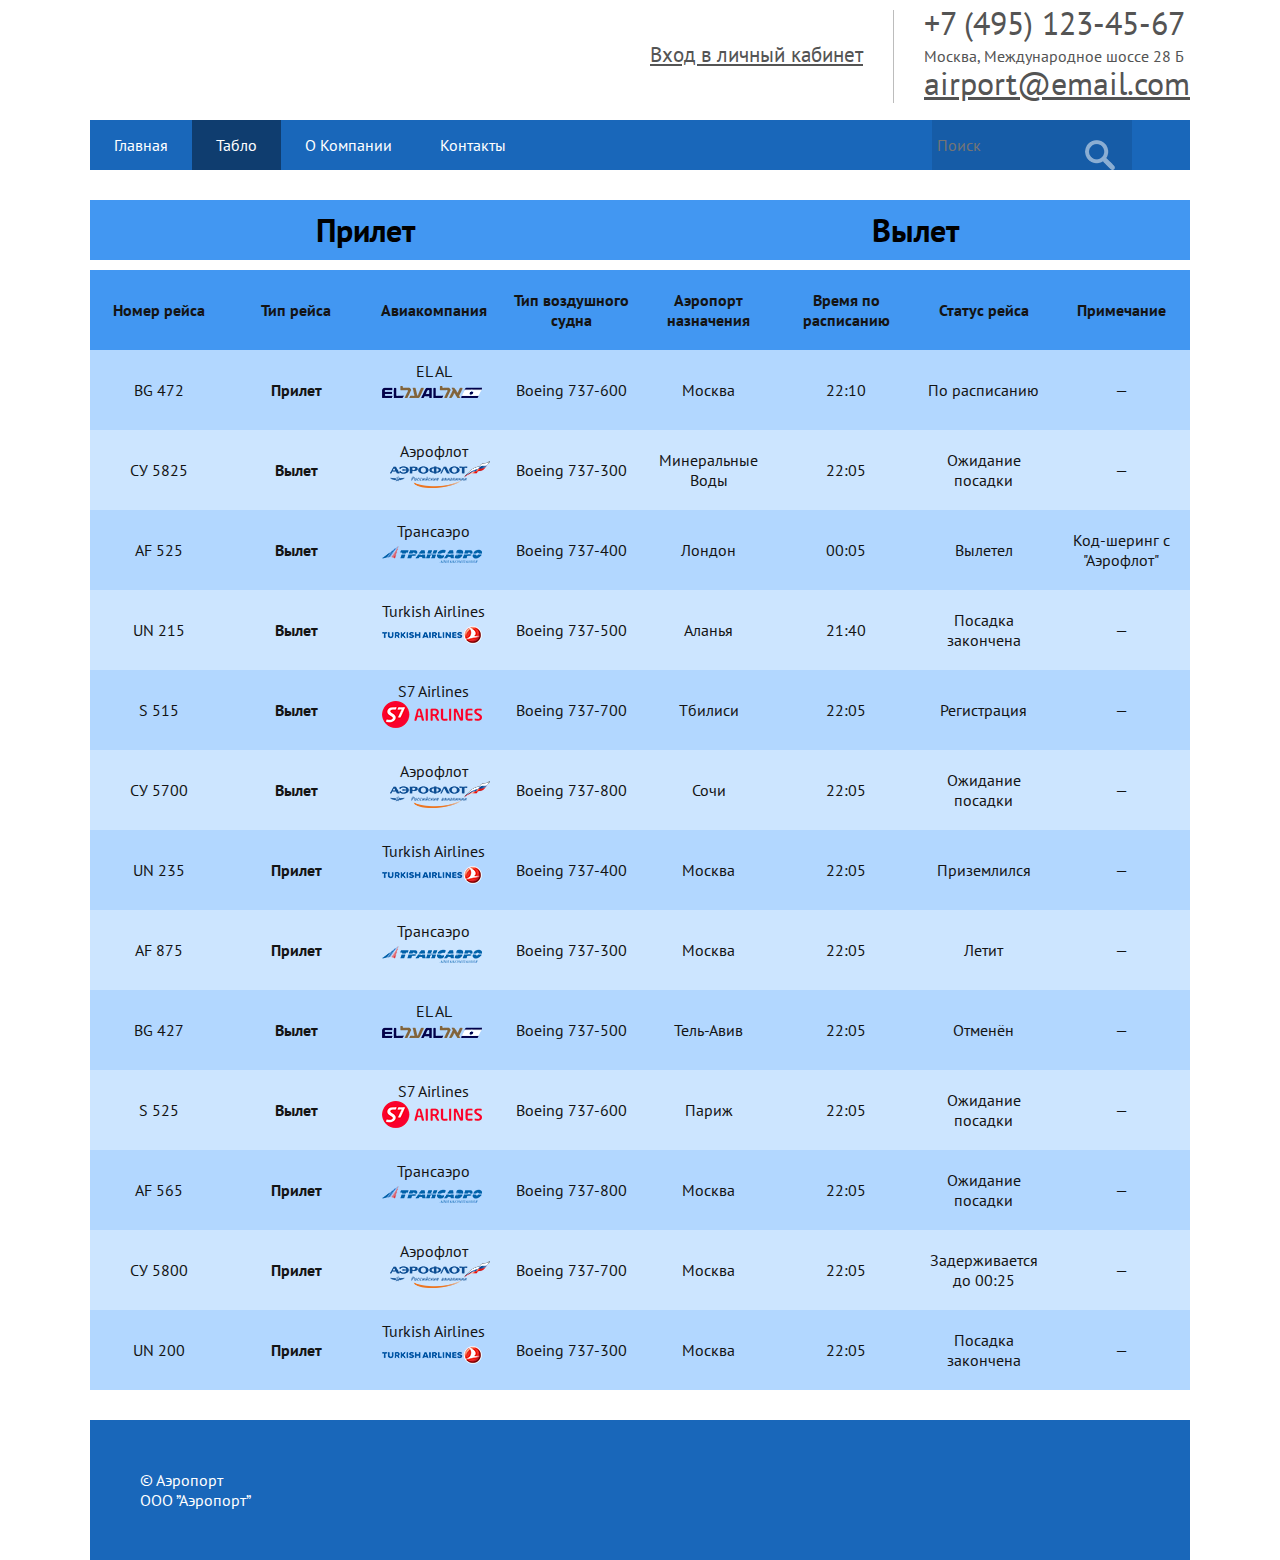
==== Задание 1/index.html @ e25b965f "SHRI" ====
<!DOCTYPE html>
<html lang="en">

<head>
    <meta charset="UTF-8">
    <link rel="stylesheet" href="https://necolas.github.io/normalize.css/3.0.2/normalize.css">
    <link rel="stylesheet" href="main.css">
    <link href='http://fonts.googleapis.com/css?family=PT+Sans' rel='stylesheet' type='text/css'>
    <title>Задание 1</title>
</head>

<body>
    <div id="wrap">
        <header>
            <div id="logo"></div>
            <div id="contacts">
                <a id="tel" href="tel: +74951234567">+7&nbsp;(495)&nbsp;123-45-67</a>
                <p id="adress">Москва, Международное шоссе 28 Б</p>
                <a id="email" href="mailt:airport@email.com">airport@email.com</a>
            </div>
            <a id="login" href="#">Вход в личный кабинет</a>
        </header>
        <div id="nav">
            <ul>
                <li><a href="#">Главная</a>
                </li>
                <li><a class='active' href="#">Табло</a>
                </li>
                <li><a href="#">О Компании</a>
                </li>
                <li><a href="#">Контакты</a>
                </li>
            </ul>
            <form action="#">
                <input type="search" name="search" placeholder="Поиск">
                <input type="submit" value> </form>
        </div>
        <input type="checkbox" name="types" id="type1">
        <label for="type1">Прилет</label>
        <input type="checkbox" name="types" id="type2">
        <label for="type2">Вылет</label>
        <table id='scoreboard'>
            <tr class="title">
                <th>Номер рейса</th>
                <th>Тип рейса</th>
                <th>Авиакомпания</th>
                <th>Тип воздушного судна</th>
                <th>Аэропорт назначения</th>
                <th>Время по расписанию</th>
                <th>Статус рейса</th>
                <th>Примечание</th>
            </tr>
            <tr>
                <th>Номер рейса</th>
                <th>Тип рейса</th>
                <th>Авиакомпания</th>
                <th>Тип воздушного судна</th>
                <th>Аэропорт назначения</th>
                <th>Время по расписанию</th>
                <th>Статус рейса</th>
                <th>Примечание</th>
            </tr>
            <tr>
                <td>BG 472</td>
                <td class="arrival"></td>
                <td class="el-al"></td>
                <td class="b737-600"></td>
                <td>Москва</td>
                <td>22:10</td>
                <td>По расписанию</td>
                <td>&mdash;</td>
            </tr>
            <tr>
                <td>СУ 5825</td>
                <td class="departure"></td>
                <td class="aeroflot"></td>
                <td class="b737-300"></td>
                <td>Минеральные Воды</td>
                <td>22:05</td>
                <td>Ожидание посадки</td>
                <td>&mdash;</td>
            </tr>
            <tr>
                <td>AF 525</td>
                <td class="departure"></td>
                <td class="transaero"></td>
                <td class="b737-400"></td>
                <td>Лондон</td>
                <td>00:05</td>
                <td>Вылетел</td>
                <td>Код-шеринг с "Аэрофлот"</td>
            </tr>
            <tr>
                <td>UN 215</td>
                <td class="departure"></td>
                <td class="tk"></td>
                <td class="b737-500"></td>
                <td>Аланья</td>
                <td>21:40</td>
                <td>Посадка закончена</td>
                <td>&mdash;</td>
            </tr>

            <tr>
                <td>S 515</td>
                <td class="departure"></td>
                <td class="s7"></td>
                <td class="b737-700"></td>
                <td>Тбилиси</td>
                <td>22:05</td>
                <td>Регистрация</td>
                <td>&mdash;</td>
            </tr>
            <tr>
                <td>СУ 5700</td>
                <td class="departure"></td>
                <td class="aeroflot"></td>
                <td class="b737-800"></td>
                <td>Сочи</td>
                <td>22:05</td>
                <td>Ожидание посадки</td>
                <td>&mdash;</td>
            </tr>
            <tr>
                <td>UN 235</td>
                <td class="arrival"></td>
                <td class="tk"></td>
                <td class="b737-400"></td>
                <td>Москва</td>
                <td>22:05</td>
                <td>Приземлился</td>
                <td>&mdash;</td>
            </tr>
            <tr>
                <td>AF 875</td>
                <td class="arrival"></td>
                <td class="transaero"></td>
                <td class="b737-300"></td>
                <td>Москва</td>
                <td>22:05</td>
                <td>Летит</td>
                <td>&mdash;</td>
            </tr>

            <tr>
                <td>BG 427</td>
                <td class="departure"></td>
                <td class="el-al"></td>
                <td class="b737-500"></td>
                <td>Тель-Авив</td>
                <td>22:05</td>
                <td>Отменён</td>
                <td>&mdash;</td>
            </tr>
            <tr>
                <td>S 525</td>
                <td class="departure"></td>
                <td class="s7"></td>
                <td class="b737-600"></td>
                <td>Париж</td>
                <td>22:05</td>
                <td>Ожидание посадки</td>
                <td>&mdash;</td>
            </tr>
            <tr>
                <td>AF 565</td>
                <td class="arrival"></td>
                <td class="transaero"></td>
                <td class="b737-800"></td>
                <td>Москва</td>
                <td>22:05</td>
                <td>Ожидание посадки</td>
                <td>&mdash;</td>
            </tr>
            <tr>
                <td>СУ 5800</td>
                <td class="arrival"></td>
                <td class="aeroflot"></td>
                <td class="b737-700"></td>
                <td>Москва</td>
                <td>22:05</td>
                <td>Задерживается до 00:25</td>
                <td>&mdash;</td>
            </tr>

            <tr>
                <td>UN 200</td>
                <td class="arrival"></td>
                <td class="tk"></td>
                <td class="b737-300"></td>
                <td>Москва</td>
                <td>22:05</td>
                <td>Посадка закончена</td>
                <td>&mdash;</td>
            </tr>

        </table>
        <table id="hint"></table>
        <footer>
            <p>&copy; Аэропорт</p>
            <p>ООО ”Аэропорт”</p>
        </footer>


    </div>
    <script src="http://code.jquery.com/jquery-1.11.3.min.js"></script>
    <script>
        //Реализация пункта
        //количество отображаемых данных по высоте больше ширины экрана, при прокрутке заголовок таблицы приклеивается к верхней части видимой области окна браузера;
        $(document).ready(function () {
            var x = $('#scoreboard tr:last-child').offset().top - 75;
            var $title = $(".title");
            $(window).scroll(function () {
                if ($(this).scrollTop() > $("#scoreboard").offset().top) {
                    $title.css('visibility', 'visible');
                } else {
                    $title.css('visibility', 'hidden');
                }
                if ($(this).scrollTop() > x) {
                    $title.css({
                        'top': x,
                        'position': 'absolute'
                    });
                } else {
                    $title.css({
                        'top': '0',
                        'position': 'fixed'
                    });
                }
            });

            //Реализация пункта
            //в дополнение к предыдущему пункту сделайте так, чтобы по клику на соответствующую строчку в выплывающем окне показывались все данные рейса;
            $("tr").click(function () {
                $("#hint").html($(this).html());
            });

            //Реализация пункта
            //два чекбокса над самим табло: прилёт и вылет, по нажатию показываются только соответствующие рейсы.
            $(function () {
                var departure = $('.departure').parent('tr');
                var arrival = $('.arrival').parent('tr');
                $("#type1").change(function () {
                    if ($("#type1").prop("checked", true)) {
                        $("#type2").prop("checked", false);
                        departure.detach();
                        arrival.appendTo('#scoreboard');
                    }
                    x = $('#scoreboard tr:last-child').offset().top - 75;
                });

                $("#type2").change(function () {
                    if ($("#type2").prop("checked", true)) {
                        $("#type1").prop("checked", false);
                        arrival.detach();
                        departure.appendTo('#scoreboard');
                    }
                    x = $('#scoreboard tr:last-child').offset().top - 75;
                });
            });
        });
    </script>
</body>

</html>
---- Задание 1/main.css ----
* {
    padding: 0;
    margin: 0;
}
body {
    background: #ffffff;
    font-family: 'PT Sans', sans-serif;
    color: #545454;
}
a {
    color: #545454;
    transition: color .3s ease-in-out;
    -webkit-transition: color .3s ease-in-out;
    -moz-transition: color .3s ease-in-out;
    -o-transition: color .3s ease-in-out;
}
a:hover {
    color: #1967ba;
}
header {
    margin: 10px 0 20px 0;
    height: 90px;
}
#login {
    display: inline;
    float: right;
    margin: 31px 0;
    margin-right: 30px;
    font-size: 1.3em;
}
#contacts {
    float: right;
    border-left: solid 1px #bcbcbc;
    padding-left: 30px;
    line-height: 27px;
}
#tel {
    text-decoration: none;
    font-size: 2.0em;
}
#adress {
    font-size: 1.0em;
}
#email {
    font-size: 2.0em;
}
#logo {
    float: left;
    background: url(/logo1.png) no-repeat;
    width: 111px;
    height: 90px;
}
table#scoreboard {
    color: #141414;
    border-spacing: 0;
    border-collapse: collapse;
    overflow: hidden;
    z-index: -2;
    width: 100%;
    transition: box-shadow .3s ease-in-out;
    -webkit-transition: -webkit-box-shadow .3s ease-in-out;
    -moz-transition: -moz-box-shadow .3s ease-in-out;
    -o-transition: -o-box-shadow .3s ease-in-out;
}
table#scoreboard:hover {
    box-shadow: 0 0 8px 0 rgba(0, 0, 0, 0.38);
    -webkit-box-shadow: 0 0 8px 0 rgba(0, 0, 0, 0.38);
    -moz-box-shadow: 0 0 8px 0 rgba(0, 0, 0, 0.38);
    -o-box-shadow: 0 0 8px 0 rgba(0, 0, 0, 0.38);
}
table#scoreboard td, table#scoreboard th {
    height: 60px;
    width: 12.5%;
    cursor: default;
    padding: 10px;
    position: relative;
    text-align: center;
}
table#scoreboard td:nth-of-type(2) {
    font-weight: bold;
}
table#scoreboard th {
    background: rgb(66, 151, 242);
}
table#scoreboard td, table#scoreboard tr, table#scoreboard th {
    transition: background .3s ease-in-out;
    -webkit-transition: background .3s ease-in-out;
    -moz-transition: background .3s ease-in-out;
    -o-transition: background .3s ease-in-out;
}
table#scoreboard tr {
    background: rgba(0, 124, 255, 0.2);
}
table#scoreboard tr:nth-of-type(odd) {
    background: rgba(0, 124, 255, 0.3);
}
table#scoreboard td:hover {
    background: rgb(0, 124, 255);
}
table#scoreboard td:hover::after {
    background-color: rgb(108, 179, 253);
    content: '';
    height: 10000px;
    left: 0;
    position: absolute;
    top: -5000px;
    width: 100%;
    z-index: -1;
}
table#scoreboard tr:hover {
    background-color: rgb(108, 179, 253);
}
#wrap {
    width: 1100px;
    margin: 0 auto;
}
#nav {
    background: #1967ba;
    height: 50px;
    margin-bottom: 30px;
}
#nav ul {
    float: left;
    list-style: none;
}
#nav ul li {
    float: left;
}
#nav ul li a {
    display: block;
    color: #fff;
    text-decoration: none;
    padding: 0 24px;
    line-height: 50px;
    transition: background .15s ease-in-out;
    -webkit-transition: background .15s ease-in-out;
    -moz-transition: background .15s ease-in-out;
    -o-transition: background .15s ease-in-out;
}
#nav ul li a:hover {
    background: rgba(0, 0, 0, 0.2);
}
#nav ul li a.active {
    background: rgba(0, 0, 0, 0.4);
}
.clearfix {
    clear: both;
}
form {
    float: right;
}
input[type=search] {
    background: rgba(0, 0, 0, 0.1);
    outline: none;
    border: none;
    width: 200px;
    margin-right: 24px;
    height: 50px;
    transition: all .3s ease-in-out;
    -webkit-transition: all .3s ease-in-out;
    -moz-transition: all .3s ease-in-out;
    -o-transition: all .3s ease-in-out;
    font-family: 'PT Sans', sans-serif;
    color: #ffffff;
    font-size: 1.0em;
    padding: 0 5px;
    -webkit-appearance: none;
    box-sizing: border-box;
    -moz-box-sizing: border-box;
}
input[type=search]:focus {
    background: rgba(0, 0, 0, 0.2);
    width: 400px;
    outline: none;
}
input[type="search"]::-webkit-search-cancel-button {
    -webkit-appearance: none;
}
input[type=submit] {
    outline: none;
    border: none;
    position: relative;
    top: 8px;
    right: 75px;
    width: 30px;
    height: 30px;
    background: url(search1.png) no-repeat;
    opacity: 0.5;
    transition: opacity .3s ease-in-out;
    -webkit-transition: opacity .3s ease-in-out;
    -moz-transition: opacity .3s ease-in-out;
    -o-transition: opacity .3s ease-in-out;
}
input[type=submit]:hover {
    opacity: 0.8;
}
footer {
    color: #fff;
    background: #1967ba;
    margin-top: 30px;
    padding: 50px;
}
td:nth-of-type(3) img {
    width: 100px;
    float: right;
}
.aeroflot::before {
    content: "Аэрофлот";
    background: url(logos/aeroflot.png) 25px 20px no-repeat;
    width: 100%;
    height: 100%;
    top: 11px;
    left: 0;
    position: absolute;
}
.transaero::before {
    content: "Трансаэро";
    background: url(logos/transaero.png) 17px 25px no-repeat;
    width: 100%;
    height: 100%;
    top: 11px;
    left: 0;
    position: absolute;
}
.tk::before {
    content: "Turkish Airlines";
    background: url(logos/TK_Airline.png) 17px 25px no-repeat;
    width: 100%;
    height: 100%;
    top: 11px;
    left: 0;
    position: absolute;
}
.el-al::before {
    content: "EL AL";
    background: url(logos/El_Al_Logo.png) 17px 25px no-repeat;
    width: 100%;
    height: 100%;
    top: 11px;
    left: 0;
    position: absolute;
}
.s7::before {
    content: "S7 Airlines";
    background: url(logos/s7-airlines.png) 17px 20px no-repeat;
    width: 100%;
    height: 100%;
    top: 11px;
    left: 0;
    position: absolute;
}
.departure::before {
    content: 'Вылет';
}
.arrival::before {
    content: 'Прилет';
}
.b737-300::before {
    content: 'Boeing 737-300';
}
.b737-400::before {
    content: 'Boeing 737-400';
}
.b737-500::before {
    content: 'Boeing 737-500';
}
.b737-600::before {
    content: 'Boeing 737-600';
}
.b737-700::before {
    content: 'Boeing 737-700';
}
.b737-800::before {
    content: 'Boeing 737-800';
}
.title {
    position: fixed;
    top: 0;
    width: 1100px;
    z-index: 10;
    visibility: hidden;
}
table#hint {
    background: rgba(0, 0, 0, 0.8);
    position: fixed;
    width: 130px;
    border-radius: 10px;
    -webkit-border-radius: 10px;
    -moz-border-radius: 10px;
    -o-border-radius: 10px;
    visibility: hidden;
    top: 120px;
    right: 0;
    transition: background .3s ease-in-out;
    -webkit-transition: background .3s ease-in-out;
    -moz-transition: background .3s ease-in-out;
    -o-transition: background .3s ease-in-out;
}
table#hint:hover {
    background: rgba(0, 0, 0, 0.9);
}
table#hint td {
    display: block;
    color: #fff;
    height: 45px;
    width: 100px;
    cursor: default;
    padding: 10px;
    position: relative;
    text-align: center;
}
/**** MEDIA ****/

@media screen and (max-width: 900px) {
    table#hint {
        visibility: visible;
    }
    table#scoreboard .aeroflot::before {
        content: "";
    }
    table#scoreboard .transaero::before {
        content: "";
    }
    table#scoreboard .tk::before {
        content: " ";
    }
    table#scoreboard .el-al::before {
        content: " ";
    }
    table#scoreboard .s7::before {
        content: " ";
    }
}
@media screen and (max-width: 800px) {
    table#scoreboard .b737-300::before {
        content: 'B737-300';
    }
    table#scoreboard .b737-400::before {
        content: 'B737-400';
    }
    table#scoreboard .b737-500::before {
        content: 'B737-500';
    }
    table#scoreboard .b737-600::before {
        content: 'B737-600';
    }
    table#scoreboard .b737-700::before {
        content: 'B737-700';
    }
    table#scoreboard .b737-800::before {
        content: 'B737-800';
    }
}
.prim {
    height: 60px;
}
input[type=checkbox] {
    display: none;
}
input[type="checkbox"] + label {
    display: block;
    width: 550px;
    line-height: 60px;
    background: black;
    float: left;
    background: rgb(66, 151, 242);
    color: black;
    font-weight: bold;
    text-align: center;
    font-size: 2em;
    cursor: pointer;
    margin-bottom: 10px;
}
input[type="checkbox"]:checked + label {
    background: #175da8;
}
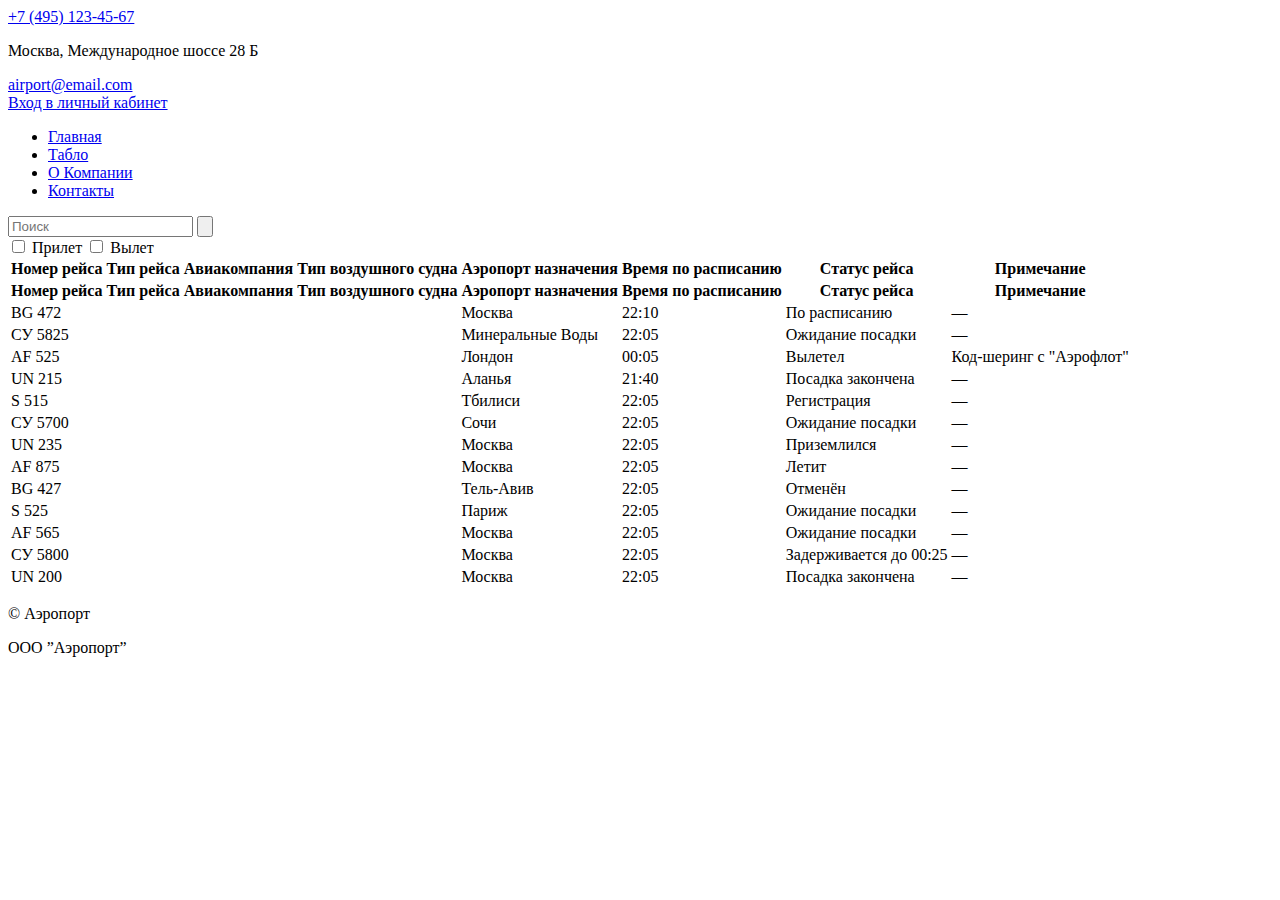
==== commit 6a26583f: "1" ====
--- a/Задание 1/index.html
+++ b/Задание 1/index.html
@@ -3,7 +3,6 @@
 
 <head>
     <meta charset="UTF-8">
-    <link rel="stylesheet" href="https://necolas.github.io/normalize.css/3.0.2/normalize.css">
     <link rel="stylesheet" href="main.css">
     <link href='http://fonts.googleapis.com/css?family=PT+Sans' rel='stylesheet' type='text/css'>
     <title>Задание 1</title>
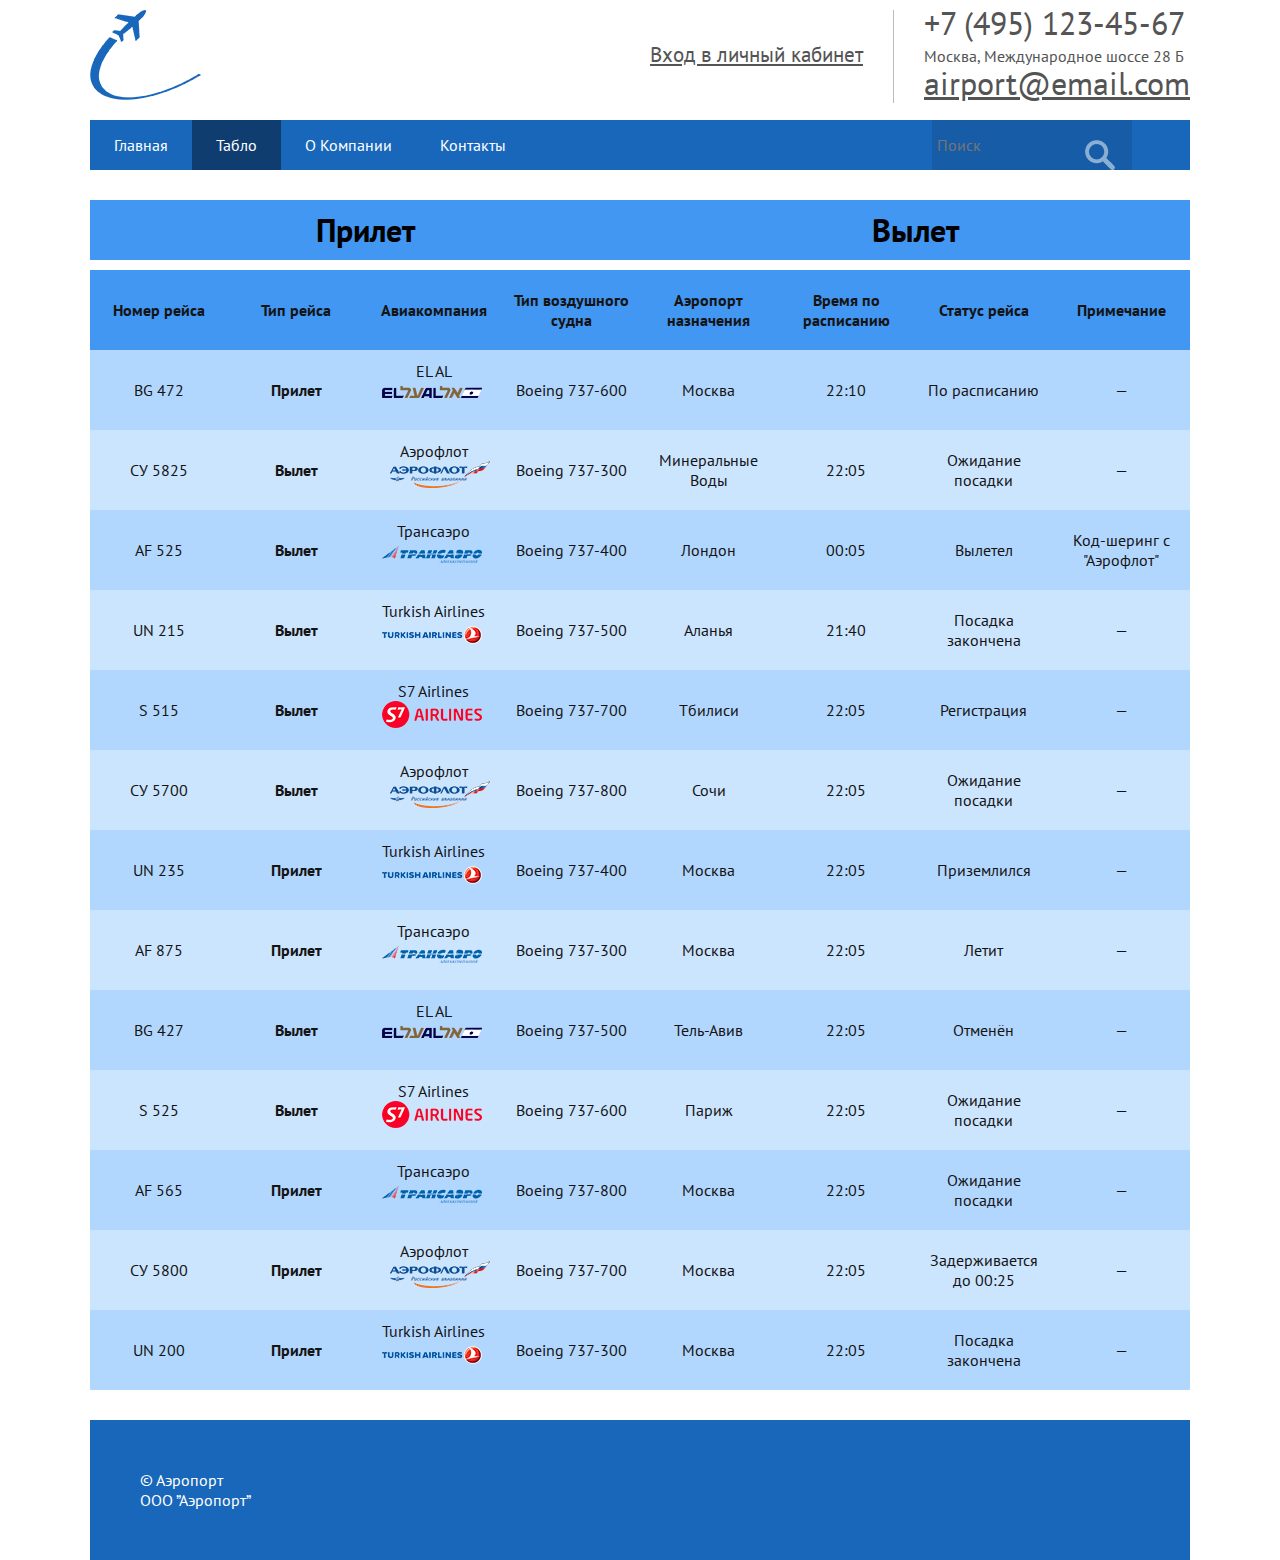
==== commit befb53bc: "SHRI" ====
--- a/Задание 1/index.html
+++ b/Задание 1/index.html
@@ -5,203 +5,6 @@
     <meta charset="UTF-8">
     <link rel="stylesheet" href="main.css">
     <link href='http://fonts.googleapis.com/css?family=PT+Sans' rel='stylesheet' type='text/css'>
-    <title>Задание 1</title>
-</head>
-
-<body>
-    <div id="wrap">
-        <header>
-            <div id="logo"></div>
-            <div id="contacts">
-                <a id="tel" href="tel: +74951234567">+7&nbsp;(495)&nbsp;123-45-67</a>
-                <p id="adress">Москва, Международное шоссе 28 Б</p>
-                <a id="email" href="mailt:airport@email.com">airport@email.com</a>
-            </div>
-            <a id="login" href="#">Вход в личный кабинет</a>
-        </header>
-        <div id="nav">
-            <ul>
-                <li><a href="#">Главная</a>
-                </li>
-                <li><a class='active' href="#">Табло</a>
-                </li>
-                <li><a href="#">О Компании</a>
-                </li>
-                <li><a href="#">Контакты</a>
-                </li>
-            </ul>
-            <form action="#">
-                <input type="search" name="search" placeholder="Поиск">
-                <input type="submit" value> </form>
-        </div>
-        <input type="checkbox" name="types" id="type1">
-        <label for="type1">Прилет</label>
-        <input type="checkbox" name="types" id="type2">
-        <label for="type2">Вылет</label>
-        <table id='scoreboard'>
-            <tr class="title">
-                <th>Номер рейса</th>
-                <th>Тип рейса</th>
-                <th>Авиакомпания</th>
-                <th>Тип воздушного судна</th>
-                <th>Аэропорт назначения</th>
-                <th>Время по расписанию</th>
-                <th>Статус рейса</th>
-                <th>Примечание</th>
-            </tr>
-            <tr>
-                <th>Номер рейса</th>
-                <th>Тип рейса</th>
-                <th>Авиакомпания</th>
-                <th>Тип воздушного судна</th>
-                <th>Аэропорт назначения</th>
-                <th>Время по расписанию</th>
-                <th>Статус рейса</th>
-                <th>Примечание</th>
-            </tr>
-            <tr>
-                <td>BG 472</td>
-                <td class="arrival"></td>
-                <td class="el-al"></td>
-                <td class="b737-600"></td>
-                <td>Москва</td>
-                <td>22:10</td>
-                <td>По расписанию</td>
-                <td>&mdash;</td>
-            </tr>
-            <tr>
-                <td>СУ 5825</td>
-                <td class="departure"></td>
-                <td class="aeroflot"></td>
-                <td class="b737-300"></td>
-                <td>Минеральные Воды</td>
-                <td>22:05</td>
-                <td>Ожидание посадки</td>
-                <td>&mdash;</td>
-            </tr>
-            <tr>
-                <td>AF 525</td>
-                <td class="departure"></td>
-                <td class="transaero"></td>
-                <td class="b737-400"></td>
-                <td>Лондон</td>
-                <td>00:05</td>
-                <td>Вылетел</td>
-                <td>Код-шеринг с "Аэрофлот"</td>
-            </tr>
-            <tr>
-                <td>UN 215</td>
-                <td class="departure"></td>
-                <td class="tk"></td>
-                <td class="b737-500"></td>
-                <td>Аланья</td>
-                <td>21:40</td>
-                <td>Посадка закончена</td>
-                <td>&mdash;</td>
-            </tr>
-
-            <tr>
-                <td>S 515</td>
-                <td class="departure"></td>
-                <td class="s7"></td>
-                <td class="b737-700"></td>
-                <td>Тбилиси</td>
-                <td>22:05</td>
-                <td>Регистрация</td>
-                <td>&mdash;</td>
-            </tr>
-            <tr>
-                <td>СУ 5700</td>
-                <td class="departure"></td>
-                <td class="aeroflot"></td>
-                <td class="b737-800"></td>
-                <td>Сочи</td>
-                <td>22:05</td>
-                <td>Ожидание посадки</td>
-                <td>&mdash;</td>
-            </tr>
-            <tr>
-                <td>UN 235</td>
-                <td class="arrival"></td>
-                <td class="tk"></td>
-                <td class="b737-400"></td>
-                <td>Москва</td>
-                <td>22:05</td>
-                <td>Приземлился</td>
-                <td>&mdash;</td>
-            </tr>
-            <tr>
-                <td>AF 875</td>
-                <td class="arrival"></td>
-                <td class="transaero"></td>
-                <td class="b737-300"></td>
-                <td>Москва</td>
-                <td>22:05</td>
-                <td>Летит</td>
-                <td>&mdash;</td>
-            </tr>
-
-            <tr>
-                <td>BG 427</td>
-                <td class="departure"></td>
-                <td class="el-al"></td>
-                <td class="b737-500"></td>
-                <td>Тель-Авив</td>
-                <td>22:05</td>
-                <td>Отменён</td>
-                <td>&mdash;</td>
-            </tr>
-            <tr>
-                <td>S 525</td>
-                <td class="departure"></td>
-                <td class="s7"></td>
-                <td class="b737-600"></td>
-                <td>Париж</td>
-                <td>22:05</td>
-                <td>Ожидание посадки</td>
-                <td>&mdash;</td>
-            </tr>
-            <tr>
-                <td>AF 565</td>
-                <td class="arrival"></td>
-                <td class="transaero"></td>
-                <td class="b737-800"></td>
-                <td>Москва</td>
-                <td>22:05</td>
-                <td>Ожидание посадки</td>
-                <td>&mdash;</td>
-            </tr>
-            <tr>
-                <td>СУ 5800</td>
-                <td class="arrival"></td>
-                <td class="aeroflot"></td>
-                <td class="b737-700"></td>
-                <td>Москва</td>
-                <td>22:05</td>
-                <td>Задерживается до 00:25</td>
-                <td>&mdash;</td>
-            </tr>
-
-            <tr>
-                <td>UN 200</td>
-                <td class="arrival"></td>
-                <td class="tk"></td>
-                <td class="b737-300"></td>
-                <td>Москва</td>
-                <td>22:05</td>
-                <td>Посадка закончена</td>
-                <td>&mdash;</td>
-            </tr>
-
-        </table>
-        <table id="hint"></table>
-        <footer>
-            <p>&copy; Аэропорт</p>
-            <p>ООО ”Аэропорт”</p>
-        </footer>
-
-
-    </div>
     <script src="http://code.jquery.com/jquery-1.11.3.min.js"></script>
     <script>
         //Реализация пункта
@@ -259,6 +62,204 @@
             });
         });
     </script>
+    <title>Задание 1</title>
+</head>
+
+<body>
+    <div id="wrap">
+        <header>
+            <div id="logo"></div>
+            <div id="contacts">
+                <a id="tel" href="tel: +74951234567">+7&nbsp;(495)&nbsp;123-45-67</a>
+                <p id="adress">Москва, Международное шоссе 28 Б</p>
+                <a id="email" href="mailt:airport@email.com">airport@email.com</a>
+            </div>
+            <a id="login" href="#">Вход в личный кабинет</a>
+        </header>
+        <div id="nav">
+            <ul>
+                <li><a href="#">Главная</a>
+                </li>
+                <li><a class='active' href="#">Табло</a>
+                </li>
+                <li><a href="#">О Компании</a>
+                </li>
+                <li><a href="#">Контакты</a>
+                </li>
+            </ul>
+            <form action="#">
+                <input type="search" name="search" placeholder="Поиск">
+                <input type="submit" value> </form>
+        </div>
+        <input type="checkbox" name="types" id="type1">
+        <label for="type1">Прилет</label>
+        <input type="checkbox" name="types" id="type2">
+        <label for="type2">Вылет</label>
+        <table id='scoreboard'>
+            <tr class="title">
+                <th>Номер рейса</th>
+                <th>Тип рейса</th>
+                <th>Авиакомпания</th>
+                <th>Тип воздушного судна</th>
+                <th>Аэропорт назначения</th>
+                <th>Время по расписанию</th>
+                <th>Статус рейса</th>
+                <th>Примечание</th>
+            </tr>
+            <tr>
+                <th>Номер рейса</th>
+                <th>Тип рейса</th>
+                <th>Авиакомпания</th>
+                <th>Тип воздушного судна</th>
+                <th>Аэропорт назначения</th>
+                <th>Время по расписанию</th>
+                <th>Статус рейса</th>
+                <th>Примечание</th>
+            </tr>
+            <tr>
+                <td>BG 472</td>
+                <td class="arrival"></td>
+                <td class="el-al"></td>
+                <td class="b737-600"></td>
+                <td>Москва</td>
+                <td>22:10</td>
+                <td>По расписанию</td>
+                <td>&mdash;</td>
+            </tr>
+            <tr>
+                <td>СУ 5825</td>
+                <td class="departure"></td>
+                <td class="aeroflot"></td>
+                <td class="b737-300"></td>
+                <td>Минеральные Воды</td>
+                <td>22:05</td>
+                <td>Ожидание посадки</td>
+                <td>&mdash;</td>
+            </tr>
+            <tr>
+                <td>AF 525</td>
+                <td class="departure"></td>
+                <td class="transaero"></td>
+                <td class="b737-400"></td>
+                <td>Лондон</td>
+                <td>00:05</td>
+                <td>Вылетел</td>
+                <td>Код-шеринг с "Аэрофлот"</td>
+            </tr>
+            <tr>
+                <td>UN 215</td>
+                <td class="departure"></td>
+                <td class="tk"></td>
+                <td class="b737-500"></td>
+                <td>Аланья</td>
+                <td>21:40</td>
+                <td>Посадка закончена</td>
+                <td>&mdash;</td>
+            </tr>
+
+            <tr>
+                <td>S 515</td>
+                <td class="departure"></td>
+                <td class="s7"></td>
+                <td class="b737-700"></td>
+                <td>Тбилиси</td>
+                <td>22:05</td>
+                <td>Регистрация</td>
+                <td>&mdash;</td>
+            </tr>
+            <tr>
+                <td>СУ 5700</td>
+                <td class="departure"></td>
+                <td class="aeroflot"></td>
+                <td class="b737-800"></td>
+                <td>Сочи</td>
+                <td>22:05</td>
+                <td>Ожидание посадки</td>
+                <td>&mdash;</td>
+            </tr>
+            <tr>
+                <td>UN 235</td>
+                <td class="arrival"></td>
+                <td class="tk"></td>
+                <td class="b737-400"></td>
+                <td>Москва</td>
+                <td>22:05</td>
+                <td>Приземлился</td>
+                <td>&mdash;</td>
+            </tr>
+            <tr>
+                <td>AF 875</td>
+                <td class="arrival"></td>
+                <td class="transaero"></td>
+                <td class="b737-300"></td>
+                <td>Москва</td>
+                <td>22:05</td>
+                <td>Летит</td>
+                <td>&mdash;</td>
+            </tr>
+
+            <tr>
+                <td>BG 427</td>
+                <td class="departure"></td>
+                <td class="el-al"></td>
+                <td class="b737-500"></td>
+                <td>Тель-Авив</td>
+                <td>22:05</td>
+                <td>Отменён</td>
+                <td>&mdash;</td>
+            </tr>
+            <tr>
+                <td>S 525</td>
+                <td class="departure"></td>
+                <td class="s7"></td>
+                <td class="b737-600"></td>
+                <td>Париж</td>
+                <td>22:05</td>
+                <td>Ожидание посадки</td>
+                <td>&mdash;</td>
+            </tr>
+            <tr>
+                <td>AF 565</td>
+                <td class="arrival"></td>
+                <td class="transaero"></td>
+                <td class="b737-800"></td>
+                <td>Москва</td>
+                <td>22:05</td>
+                <td>Ожидание посадки</td>
+                <td>&mdash;</td>
+            </tr>
+            <tr>
+                <td>СУ 5800</td>
+                <td class="arrival"></td>
+                <td class="aeroflot"></td>
+                <td class="b737-700"></td>
+                <td>Москва</td>
+                <td>22:05</td>
+                <td>Задерживается до 00:25</td>
+                <td>&mdash;</td>
+            </tr>
+
+            <tr>
+                <td>UN 200</td>
+                <td class="arrival"></td>
+                <td class="tk"></td>
+                <td class="b737-300"></td>
+                <td>Москва</td>
+                <td>22:05</td>
+                <td>Посадка закончена</td>
+                <td>&mdash;</td>
+            </tr>
+
+        </table>
+        <table id="hint"></table>
+        <footer>
+            <p>&copy; Аэропорт</p>
+            <p>ООО ”Аэропорт”</p>
+        </footer>
+
+
+    </div>
+
 </body>
 
 </html>--- a/Задание 1/main.css
+++ b/Задание 1/main.css
@@ -0,0 +1,440 @@
+* {
+    padding: 0;
+    margin: 0;
+}
+
+body {
+    background: #ffffff;
+    font-family: 'PT Sans', sans-serif;
+    color: #545454;
+}
+
+a {
+    color: #545454;
+    transition: color .3s ease-in-out;
+    -webkit-transition: color .3s ease-in-out;
+    -moz-transition: color .3s ease-in-out;
+    -o-transition: color .3s ease-in-out;
+}
+
+a:hover {
+    color: #1967ba;
+}
+
+header {
+    margin: 10px 0 20px 0;
+    height: 90px;
+}
+
+#login {
+    display: inline;
+    float: right;
+    margin: 31px 0;
+    margin-right: 30px;
+    font-size: 1.3em;
+}
+
+#contacts {
+    float: right;
+    border-left: solid 1px #bcbcbc;
+    padding-left: 30px;
+    line-height: 27px;
+}
+
+#tel {
+    text-decoration: none;
+    font-size: 2.0em;
+}
+
+#adress {
+    font-size: 1.0em;
+}
+
+#email {
+    font-size: 2.0em;
+}
+
+#logo {
+    float: left;
+    background: url(img/logo1.png) no-repeat;
+    width: 111px;
+    height: 90px;
+}
+
+table#scoreboard {
+    color: #141414;
+    border-spacing: 0;
+    border-collapse: collapse;
+    overflow: hidden;
+    z-index: -2;
+    width: 100%;
+    transition: box-shadow .3s ease-in-out;
+    -webkit-transition: -webkit-box-shadow .3s ease-in-out;
+    -moz-transition: -moz-box-shadow .3s ease-in-out;
+    -o-transition: -o-box-shadow .3s ease-in-out;
+}
+
+table#scoreboard:hover {
+    box-shadow: 0 0 8px 0 rgba(0, 0, 0, 0.38);
+    -webkit-box-shadow: 0 0 8px 0 rgba(0, 0, 0, 0.38);
+    -moz-box-shadow: 0 0 8px 0 rgba(0, 0, 0, 0.38);
+    -o-box-shadow: 0 0 8px 0 rgba(0, 0, 0, 0.38);
+}
+
+table#scoreboard td,
+table#scoreboard th {
+    height: 60px;
+    width: 12.5%;
+    cursor: default;
+    padding: 10px;
+    position: relative;
+    text-align: center;
+}
+
+table#scoreboard td:nth-of-type(2) {
+    font-weight: bold;
+}
+
+table#scoreboard th {
+    background: rgb(66, 151, 242);
+}
+
+table#scoreboard td,
+table#scoreboard tr,
+table#scoreboard th {
+    transition: background .3s ease-in-out;
+    -webkit-transition: background .3s ease-in-out;
+    -moz-transition: background .3s ease-in-out;
+    -o-transition: background .3s ease-in-out;
+}
+
+table#scoreboard tr {
+    background: rgba(0, 124, 255, 0.2);
+}
+
+table#scoreboard tr:nth-of-type(odd) {
+    background: rgba(0, 124, 255, 0.3);
+}
+
+table#scoreboard td:hover {
+    background: rgb(0, 124, 255);
+}
+
+table#scoreboard td:hover::after {
+    background-color: rgb(108, 179, 253);
+    content: '';
+    height: 10000px;
+    left: 0;
+    position: absolute;
+    top: -5000px;
+    width: 100%;
+    z-index: -1;
+}
+
+table#scoreboard tr:hover {
+    background-color: rgb(108, 179, 253);
+}
+
+#wrap {
+    width: 1100px;
+    margin: 0 auto;
+}
+
+#nav {
+    background: #1967ba;
+    height: 50px;
+    margin-bottom: 30px;
+}
+
+#nav ul {
+    float: left;
+    list-style: none;
+}
+
+#nav ul li {
+    float: left;
+}
+
+#nav ul li a {
+    display: block;
+    color: #fff;
+    text-decoration: none;
+    padding: 0 24px;
+    line-height: 50px;
+    transition: background .15s ease-in-out;
+    -webkit-transition: background .15s ease-in-out;
+    -moz-transition: background .15s ease-in-out;
+    -o-transition: background .15s ease-in-out;
+}
+
+#nav ul li a:hover {
+    background: rgba(0, 0, 0, 0.2);
+}
+
+#nav ul li a.active {
+    background: rgba(0, 0, 0, 0.4);
+}
+
+.clearfix {
+    clear: both;
+}
+
+form {
+    float: right;
+}
+
+input[type=search] {
+    background: rgba(0, 0, 0, 0.1);
+    outline: none;
+    border: none;
+    width: 200px;
+    margin-right: 24px;
+    height: 50px;
+    transition: all .3s ease-in-out;
+    -webkit-transition: all .3s ease-in-out;
+    -moz-transition: all .3s ease-in-out;
+    -o-transition: all .3s ease-in-out;
+    font-family: 'PT Sans', sans-serif;
+    color: #ffffff;
+    font-size: 1.0em;
+    padding: 0 5px;
+    -webkit-appearance: none;
+    box-sizing: border-box;
+    -moz-box-sizing: border-box;
+}
+
+input[type=search]:focus {
+    background: rgba(0, 0, 0, 0.2);
+    width: 400px;
+    outline: none;
+}
+
+input[type="search"]::-webkit-search-cancel-button {
+    -webkit-appearance: none;
+}
+
+input[type=submit] {
+    outline: none;
+    border: none;
+    position: relative;
+    top: 8px;
+    right: 75px;
+    width: 30px;
+    height: 30px;
+    background: url(img/search1.png) no-repeat;
+    opacity: 0.5;
+    transition: opacity .3s ease-in-out;
+    -webkit-transition: opacity .3s ease-in-out;
+    -moz-transition: opacity .3s ease-in-out;
+    -o-transition: opacity .3s ease-in-out;
+}
+
+input[type=submit]:hover {
+    opacity: 0.8;
+}
+
+footer {
+    color: #fff;
+    background: #1967ba;
+    margin-top: 30px;
+    padding: 50px;
+}
+
+td:nth-of-type(3) img {
+    width: 100px;
+    float: right;
+}
+
+.aeroflot::before {
+    content: "Аэрофлот";
+    background: url(img/logos/aeroflot.png) 25px 20px no-repeat;
+    width: 100%;
+    height: 100%;
+    top: 11px;
+    left: 0;
+    position: absolute;
+}
+
+.transaero::before {
+    content: "Трансаэро";
+    background: url(img/logos/transaero.png) 17px 25px no-repeat;
+    width: 100%;
+    height: 100%;
+    top: 11px;
+    left: 0;
+    position: absolute;
+}
+
+.tk::before {
+    content: "Turkish Airlines";
+    background: url(img/logos/TK_Airline.png) 17px 25px no-repeat;
+    width: 100%;
+    height: 100%;
+    top: 11px;
+    left: 0;
+    position: absolute;
+}
+
+.el-al::before {
+    content: "EL AL";
+    background: url(img/logos/El_Al_Logo.png) 17px 25px no-repeat;
+    width: 100%;
+    height: 100%;
+    top: 11px;
+    left: 0;
+    position: absolute;
+}
+
+.s7::before {
+    content: "S7 Airlines";
+    background: url(img/logos/s7-airlines.png) 17px 20px no-repeat;
+    width: 100%;
+    height: 100%;
+    top: 11px;
+    left: 0;
+    position: absolute;
+}
+
+.departure::before {
+    content: 'Вылет';
+}
+
+.arrival::before {
+    content: 'Прилет';
+}
+
+.b737-300::before {
+    content: 'Boeing 737-300';
+}
+
+.b737-400::before {
+    content: 'Boeing 737-400';
+}
+
+.b737-500::before {
+    content: 'Boeing 737-500';
+}
+
+.b737-600::before {
+    content: 'Boeing 737-600';
+}
+
+.b737-700::before {
+    content: 'Boeing 737-700';
+}
+
+.b737-800::before {
+    content: 'Boeing 737-800';
+}
+
+.title {
+    position: fixed;
+    top: 0;
+    width: 1100px;
+    z-index: 10;
+    visibility: hidden;
+}
+
+table#hint {
+    background: rgba(0, 0, 0, 0.8);
+    position: fixed;
+    width: 130px;
+    border-radius: 10px;
+    -webkit-border-radius: 10px;
+    -moz-border-radius: 10px;
+    -o-border-radius: 10px;
+    visibility: hidden;
+    top: 120px;
+    right: 0;
+    transition: background .3s ease-in-out;
+    -webkit-transition: background .3s ease-in-out;
+    -moz-transition: background .3s ease-in-out;
+    -o-transition: background .3s ease-in-out;
+}
+
+table#hint:hover {
+    background: rgba(0, 0, 0, 0.9);
+}
+
+table#hint td {
+    display: block;
+    color: #fff;
+    height: 45px;
+    width: 100px;
+    cursor: default;
+    padding: 10px;
+    position: relative;
+    text-align: center;
+}
+
+
+/**** MEDIA ****/
+
+@media screen and (max-width: 900px) {
+    table#hint {
+        visibility: visible;
+    }
+    table#scoreboard .aeroflot::before {
+        content: "";
+    }
+    table#scoreboard .transaero::before {
+        content: "";
+    }
+    table#scoreboard .tk::before {
+        content: " ";
+    }
+    table#scoreboard .el-al::before {
+        content: " ";
+    }
+    table#scoreboard .s7::before {
+        content: " ";
+    }
+}
+
+@media screen and (max-width: 800px) {
+    table#scoreboard .b737-300::before {
+        content: 'B737-300';
+    }
+    table#scoreboard .b737-400::before {
+        content: 'B737-400';
+    }
+    table#scoreboard .b737-500::before {
+        content: 'B737-500';
+    }
+    table#scoreboard .b737-600::before {
+        content: 'B737-600';
+    }
+    table#scoreboard .b737-700::before {
+        content: 'B737-700';
+    }
+    table#scoreboard .b737-800::before {
+        content: 'B737-800';
+    }
+}
+
+.prim {
+    height: 60px;
+}
+
+input[type=checkbox] {
+    display: none;
+}
+
+input[type="checkbox"] + label {
+    display: block;
+    width: 550px;
+    line-height: 60px;
+    background: black;
+    float: left;
+    background: rgb(66, 151, 242);
+    color: black;
+    font-weight: bold;
+    text-align: center;
+    font-size: 2em;
+    cursor: pointer;
+    margin-bottom: 10px;
+}
+
+input[type="checkbox"]:checked + label {
+    background: #175da8;
+}